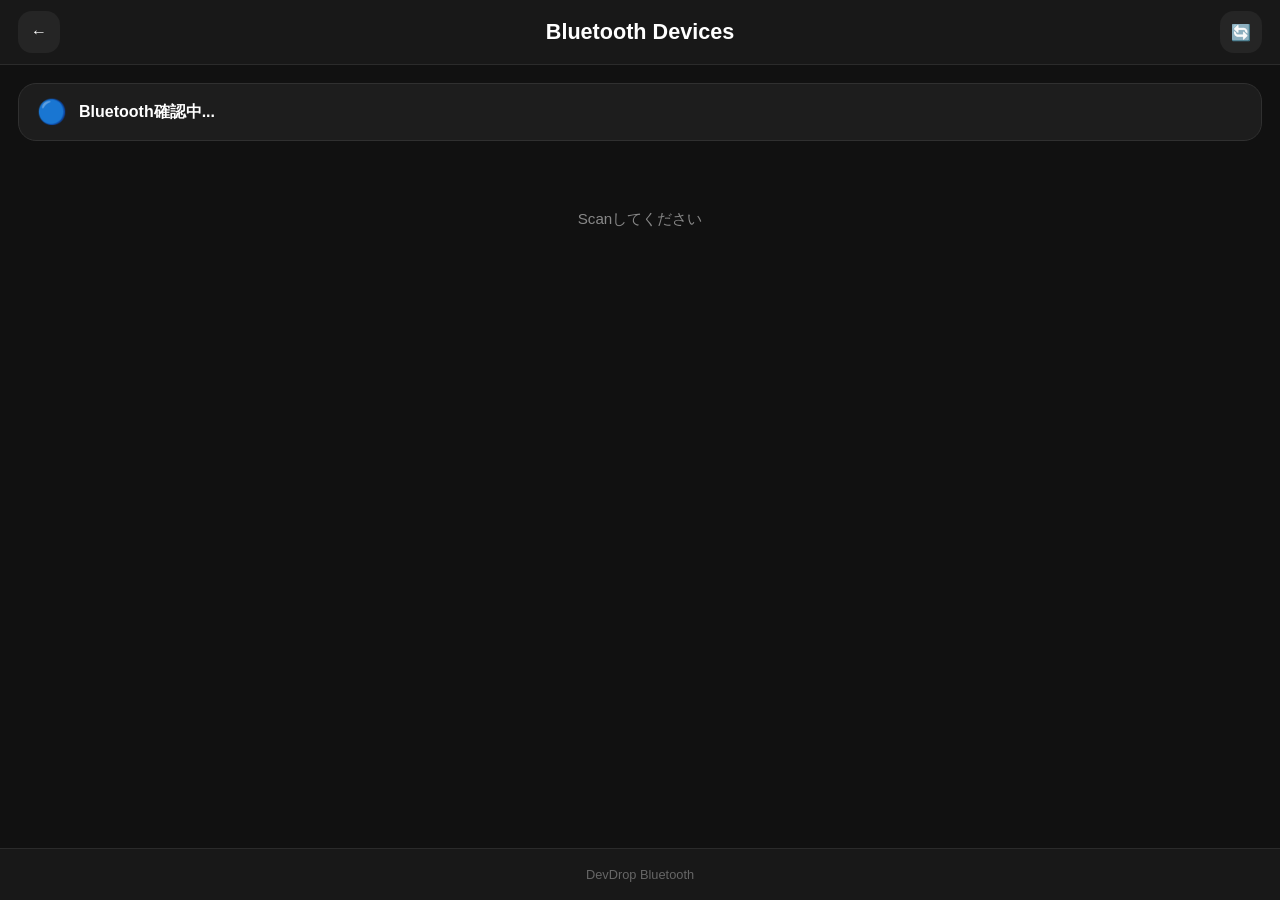
==== www/devices.html @ a8e8c197 "Create devices.html" ====
<!DOCTYPE html>
<html lang="ja">

<head>

    <meta charset="UTF-8">

    <meta name="viewport"
          content="width=device-width,initial-scale=1.0,user-scalable=no">

    <title>DevDrop - Devices</title>

    <link rel="stylesheet" href="css/style.css">
    <link rel="stylesheet" href="css/devices.css">
    <link rel="stylesheet" href="css/loadingDialog.css">

</head>

<body>

<div id="devices-screen">

    <!-- ==========================
         Header
    ========================== -->

    <header class="devices-header">

        <button id="back-btn">

            ←

        </button>

        <h1>

            Bluetooth Devices

        </h1>

        <button id="scan-btn">

            🔄

        </button>

    </header>

    <!-- ==========================
         Bluetooth Status
    ========================== -->

    <section id="bluetooth-status">

        <span id="bt-icon">

            🔵

        </span>

        <span id="bt-text">

            Bluetooth確認中...

        </span>

    </section>

    <!-- ==========================
         Device List
    ========================== -->

    <main id="device-list">

        <div class="loading">

            Scanしてください

        </div>

    </main>

    <!-- ==========================
         Footer
    ========================== -->

    <footer>

        DevDrop Bluetooth

    </footer>

</div>

<!-- ==========================
     Scripts
========================== -->

<script src="cordova.js"></script>

<script src="api/bluetoothAPI.js"></script>
<script src="api/bluetoothPermissionAPI.js"></script>

<script src="api/fileAPI.js"></script>
<script src="api/transferAPI.js"></script>
<script src="api/deviceAPI.js"></script>
<script src="api/historyAPI.js"></script>

<script src="api/coreAPI.js"></script>

<script src="js/connectDialog.js"></script>

<script src="js/loadingDialog.js"></script>

<script src="js/devices.js"></script>

</body>

</html>
---- www/css/style.css ----
/* =========================
   DevDrop v0.1
========================= */

*{
    margin:0;
    padding:0;
    box-sizing:border-box;
    font-family:"Segoe UI",sans-serif;
}

body{

    background:#111111;
    color:#ffffff;

    width:100vw;
    height:100vh;

    display:flex;
    justify-content:center;
    align-items:center;

}

/* =========================
   Main
========================= */

#app{

    width:100%;
    max-width:420px;
    height:100vh;

    display:flex;
    flex-direction:column;

    background:#181818;

}

/* =========================
   Header
========================= */

header{

    padding:30px 20px;

    text-align:center;

    border-bottom:1px solid #2b2b2b;

}

header h1{

    font-size:2rem;

    font-weight:700;

}

.version{

    margin-top:8px;

    color:#888;

    font-size:.9rem;

}

/* =========================
   Home
========================= */

#home{

    flex:1;

    padding:25px;

    display:grid;

    grid-template-columns:1fr 1fr;

    gap:18px;

}

/* =========================
   Button
========================= */

.menu-btn{

    background:#202020;

    border:none;

    border-radius:20px;

    color:white;

    cursor:pointer;

    display:flex;

    flex-direction:column;

    justify-content:center;

    align-items:center;

    gap:12px;

    transition:.2s;

    min-height:150px;

}

.menu-btn:hover{

    background:#2d2d2d;

}

.menu-btn:active{

    transform:scale(.97);

}

.menu-btn{

    font-size:3rem;

}

.menu-btn span{

    font-size:1rem;

    font-weight:600;

}

/* =========================
   Footer
========================= */

footer{

    height:55px;

    display:flex;

    justify-content:center;

    align-items:center;

    border-top:1px solid #2b2b2b;

    color:#777;

    font-size:.85rem;

}

/* =========================
   Responsive
========================= */

@media(max-width:500px){

    #home{

        gap:14px;

        padding:16px;

    }

    .menu-btn{

        min-height:130px;

    }

}
---- www/css/devices.css ----
/* =====================================
   DevDrop v0.1
   Devices
===================================== */

#devices-screen{

    width:100%;
    height:100vh;

    background:#111111;

    display:flex;
    flex-direction:column;

    color:#ffffff;

}

/* ==========================
   Header
========================== */

.devices-header{

    height:65px;

    display:flex;

    align-items:center;

    justify-content:space-between;

    padding:0 18px;

    background:#181818;

    border-bottom:1px solid #2b2b2b;

}

.devices-header h1{

    font-size:1.35rem;

    font-weight:700;

}

.devices-header button{

    width:42px;
    height:42px;

    border:none;

    border-radius:14px;

    background:#252525;

    color:white;

    font-size:1rem;

    cursor:pointer;

    transition:.2s;

}

.devices-header button:hover{

    background:#323232;

}

.devices-header button:active{

    transform:scale(.94);

}

/* ==========================
   Bluetooth Status
========================== */

#bluetooth-status{

    margin:18px;

    padding:14px 18px;

    border-radius:18px;

    background:#1d1d1d;

    display:flex;

    align-items:center;

    gap:12px;

    border:1px solid #303030;

}

#bt-icon{

    font-size:1.5rem;

}

#bt-text{

    font-size:1rem;

    font-weight:600;

}

/* ==========================
   Device List
========================== */

#device-list{

    flex:1;

    overflow-y:auto;

    padding:0 18px 18px;

}

/* ==========================
   Device Card
========================== */

.device-item{

    background:#1e1e1e;

    border-radius:20px;

    border:1px solid #2e2e2e;

    padding:18px;

    margin-bottom:16px;

    transition:.25s;

}

.device-item:hover{

    transform:translateY(-2px);

    background:#252525;

}

.device-name{

    font-size:1.05rem;

    font-weight:700;

}

.device-address{

    margin-top:6px;

    color:#9a9a9a;

    font-size:.82rem;

    word-break:break-all;

}

/* Bluetooth Signal */

.device-signal{

    margin-top:10px;

    font-size:.82rem;

    color:#69ff97;

}

/* Status */

.device-status{

    margin-top:6px;

    font-size:.8rem;

    color:#aaaaaa;

}

/* ==========================
   Connect Button
========================== */

.connect-btn{

    margin-top:16px;

    width:100%;

    height:44px;

    border:none;

    border-radius:14px;

    background:#ffffff;

    color:#111111;

    font-weight:bold;

    cursor:pointer;

    transition:.2s;

}

.connect-btn:hover{

    background:#dddddd;

}

.connect-btn:active{

    transform:scale(.98);

}

/* ==========================
   Loading
========================== */

.loading{

    display:flex;

    justify-content:center;

    align-items:center;

    height:120px;

    color:#888888;

    font-size:.95rem;

}

/* ==========================
   Footer
========================== */

footer{

    height:52px;

    display:flex;

    justify-content:center;

    align-items:center;

    background:#181818;

    border-top:1px solid #2b2b2b;

    color:#666666;

    font-size:.8rem;

}

/* ==========================
   ScrollBar
========================== */

#device-list::-webkit-scrollbar{

    width:6px;

}

#device-list::-webkit-scrollbar-thumb{

    background:#3d3d3d;

    border-radius:20px;

}
---- www/css/loadingDialog.css ----
/* =====================================
   DevDrop
   Loading Dialog
===================================== */

/* ==========================
   Overlay
========================== */

.loading-overlay{

    position:fixed;

    top:0;
    left:0;

    width:100%;
    height:100%;

    display:flex;

    justify-content:center;

    align-items:center;

    background:rgba(0,0,0,.55);

    backdrop-filter:blur(10px);

    z-index:99999;

    animation:fadeIn .2s ease;

}

/* ==========================
   Dialog
========================== */

.loading-dialog{

    width:90%;
    max-width:340px;

    padding:28px;

    border-radius:28px;

    background:#1d1d1d;

    border:1px solid #343434;

    text-align:center;

    color:#ffffff;

    box-shadow:
        0 15px 40px rgba(0,0,0,.45);

    animation:dialogIn .25s ease;

}

/* ==========================
   Spinner
========================== */

.loading-spinner{

    width:72px;
    height:72px;

    margin:auto;

    border-radius:50%;

    border:5px solid #333333;

    border-top:5px solid #ffffff;

    animation:spin 1s linear infinite;

}

/* ==========================
   Title
========================== */

.loading-dialog h2{

    margin-top:24px;

    margin-bottom:10px;

    font-size:1.35rem;

    font-weight:700;

}

/* ==========================
   Message
========================== */

.loading-dialog p{

    color:#9f9f9f;

    font-size:.92rem;

    margin-bottom:26px;

}

/* ==========================
   Cancel Button
========================== */

#loading-cancel{

    width:100%;

    height:46px;

    border:none;

    border-radius:16px;

    background:#ffffff;

    color:#111111;

    font-size:.95rem;

    font-weight:bold;

    cursor:pointer;

    transition:.2s;

}

#loading-cancel:hover{

    background:#e5e5e5;

}

#loading-cancel:active{

    transform:scale(.97);

}

/* ==========================
   Animation
========================== */

@keyframes spin{

    from{

        transform:rotate(0deg);

    }

    to{

        transform:rotate(360deg);

    }

}

@keyframes fadeIn{

    from{

        opacity:0;

    }

    to{

        opacity:1;

    }

}

@keyframes dialogIn{

    from{

        opacity:0;

        transform:scale(.9);

    }

    to{

        opacity:1;

        transform:scale(1);

    }

}
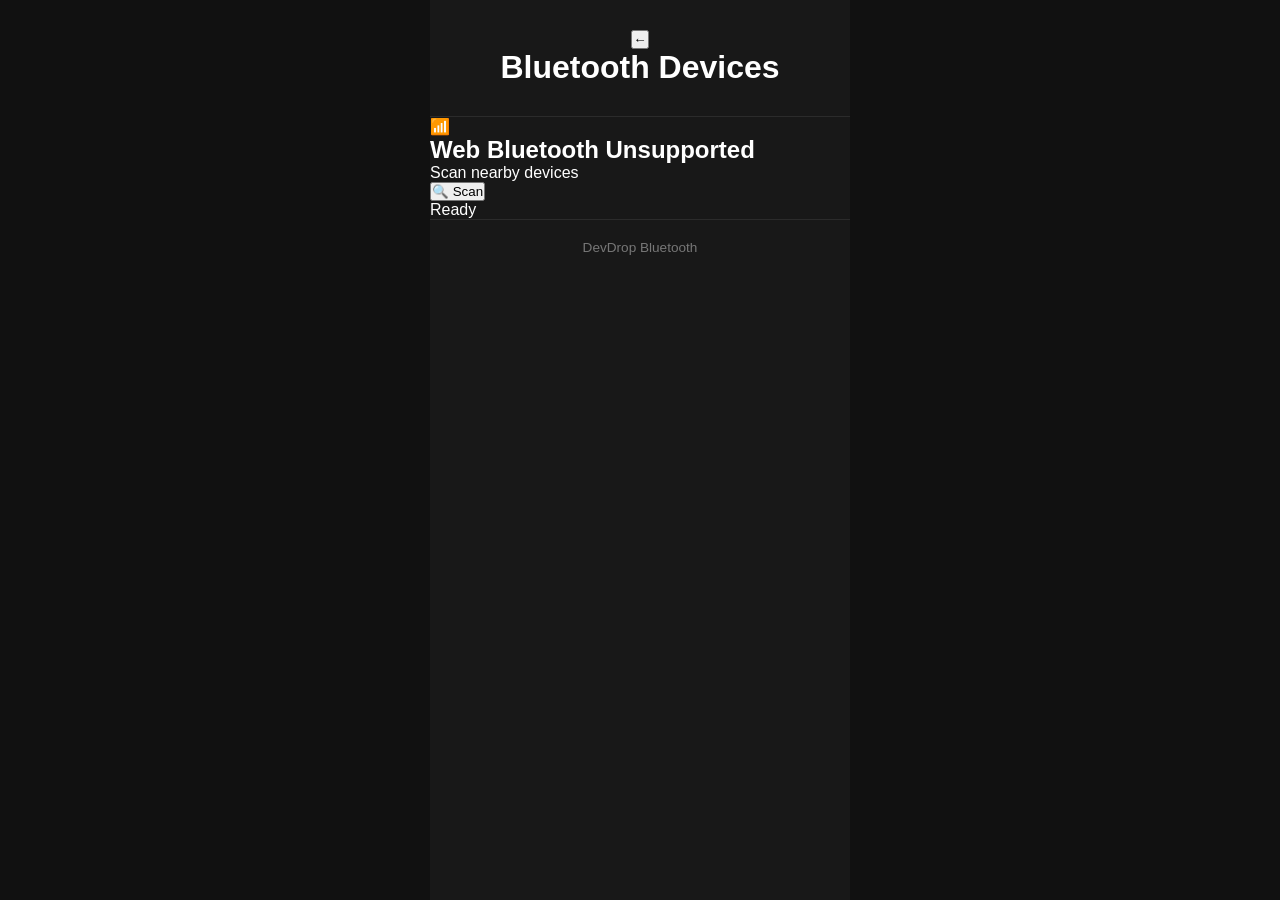
==== commit 96f81fc4: "Update devices.html" ====
--- a/www/devices.html
+++ b/www/devices.html
@@ -3,114 +3,193 @@
 
 <head>
 
-    <meta charset="UTF-8">
+<meta charset="UTF-8">
 
-    <meta name="viewport"
-          content="width=device-width,initial-scale=1.0,user-scalable=no">
+<meta name="viewport"
+content="width=device-width,initial-scale=1.0,user-scalable=no">
 
-    <title>DevDrop - Devices</title>
+<title>DevDrop Bluetooth</title>
 
-    <link rel="stylesheet" href="css/style.css">
-    <link rel="stylesheet" href="css/devices.css">
-    <link rel="stylesheet" href="css/loadingDialog.css">
+<link rel="stylesheet" href="css/style.css">
+<link rel="stylesheet" href="css/device.css">
 
 </head>
 
 <body>
 
-<div id="devices-screen">
+<div id="app">
 
-    <!-- ==========================
-         Header
-    ========================== -->
+<!-- ==========================
+Header
+========================== -->
 
-    <header class="devices-header">
+<header class="page-header">
 
-        <button id="back-btn">
+    <button id="back-btn">
 
-            ←
+        ←
 
-        </button>
+    </button>
 
-        <h1>
+    <h1 id="page-title">
 
-            Bluetooth Devices
+        Bluetooth Devices
 
-        </h1>
+    </h1>
 
-        <button id="scan-btn">
+</header>
 
-            🔄
+<!-- ==========================
+Device Screen
+========================== -->
 
-        </button>
+<main
+id="device-screen">
 
-    </header>
+<section class="status-card">
 
-    <!-- ==========================
-         Bluetooth Status
-    ========================== -->
+    <div class="status-icon">
 
-    <section id="bluetooth-status">
+        📶
 
-        <span id="bt-icon">
+    </div>
 
-            🔵
+    <div>
 
-        </span>
+        <h2 id="bt-text">
 
-        <span id="bt-text">
+            Bluetooth
 
-            Bluetooth確認中...
+        </h2>
 
-        </span>
+        <p>
 
-    </section>
+            Scan nearby devices
 
-    <!-- ==========================
-         Device List
-    ========================== -->
+        </p>
 
-    <main id="device-list">
+    </div>
 
-        <div class="loading">
+</section>
 
-            Scanしてください
+<div class="action-bar">
 
-        </div>
+    <button id="scan-btn">
 
-    </main>
+        🔍 Scan
 
-    <!-- ==========================
-         Footer
-    ========================== -->
-
-    <footer>
-
-        DevDrop Bluetooth
-
-    </footer>
+    </button>
 
 </div>
 
+<div id="device-list">
+
+    <div class="loading">
+
+        Ready
+
+    </div>
+
+</div>
+
+</main>
+
 <!-- ==========================
-     Scripts
+Service Screen
 ========================== -->
+
+<main
+id="service-screen"
+
+style="display:none;">
+
+<section class="status-card">
+
+    <div class="status-icon">
+
+        🔗
+
+    </div>
+
+    <div>
+
+        <h2>
+
+            Connected
+
+        </h2>
+
+        <p>
+
+            Service Discovery
+
+        </p>
+
+    </div>
+
+</section>
+
+<div id="service-list">
+
+</div>
+
+</main>
+
+<!-- ==========================
+Characteristic Screen
+========================== -->
+
+<main
+id="characteristic-screen"
+
+style="display:none;">
+
+<section class="status-card">
+
+    <div class="status-icon">
+
+        🔷
+
+    </div>
+
+    <div>
+
+        <h2 id="service-name">
+
+            Service
+
+        </h2>
+
+        <p id="service-uuid">
+
+        </p>
+
+    </div>
+
+</section>
+
+<div id="characteristic-list">
+
+</div>
+
+</main>
+
+<!-- ==========================
+Footer
+========================== -->
+
+<footer>
+
+    DevDrop Bluetooth
+
+</footer>
+
+</div>
 
 <script src="cordova.js"></script>
 
 <script src="api/bluetoothAPI.js"></script>
-<script src="api/bluetoothPermissionAPI.js"></script>
-
-<script src="api/fileAPI.js"></script>
-<script src="api/transferAPI.js"></script>
-<script src="api/deviceAPI.js"></script>
-<script src="api/historyAPI.js"></script>
-
 <script src="api/coreAPI.js"></script>
-
-<script src="js/connectDialog.js"></script>
-
-<script src="js/loadingDialog.js"></script>
 
 <script src="js/devices.js"></script>
 
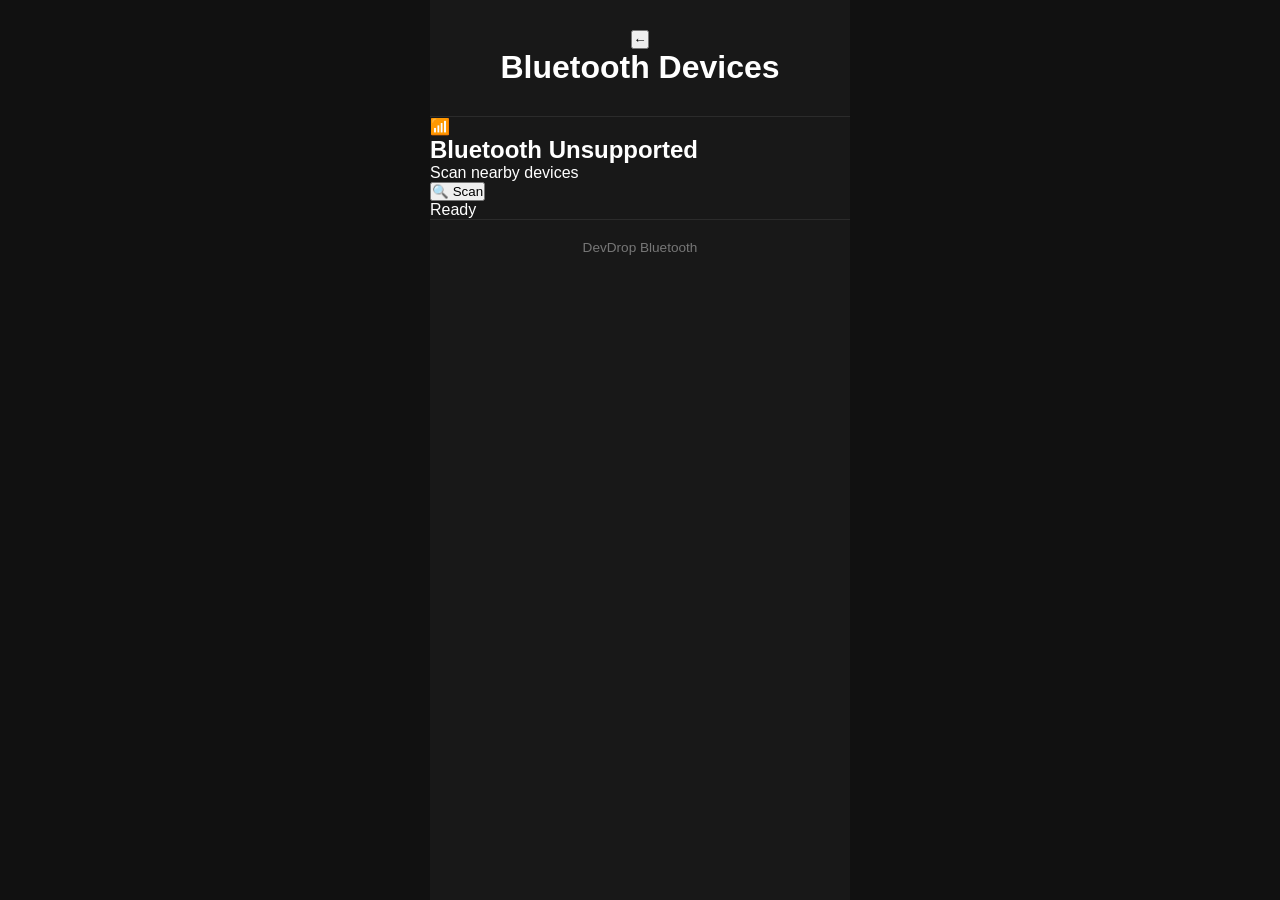
==== commit 54f4f478: "Update devices.html" ====
--- a/www/devices.html
+++ b/www/devices.html
@@ -23,8 +23,8 @@
 Header
 ========================== -->
 
-<header class="page-header">
-
+<header class="devices-header">
+    
     <button id="back-btn">
 
         ←
@@ -46,10 +46,10 @@
 <main
 id="device-screen">
 
-<section class="status-card">
-
-    <div class="status-icon">
-
+<section id="bluetooth-status">
+    
+    <div id="bt-icon">
+        
         📶
 
     </div>
@@ -72,7 +72,7 @@
 
 </section>
 
-<div class="action-bar">
+<div>
 
     <button id="scan-btn">
 
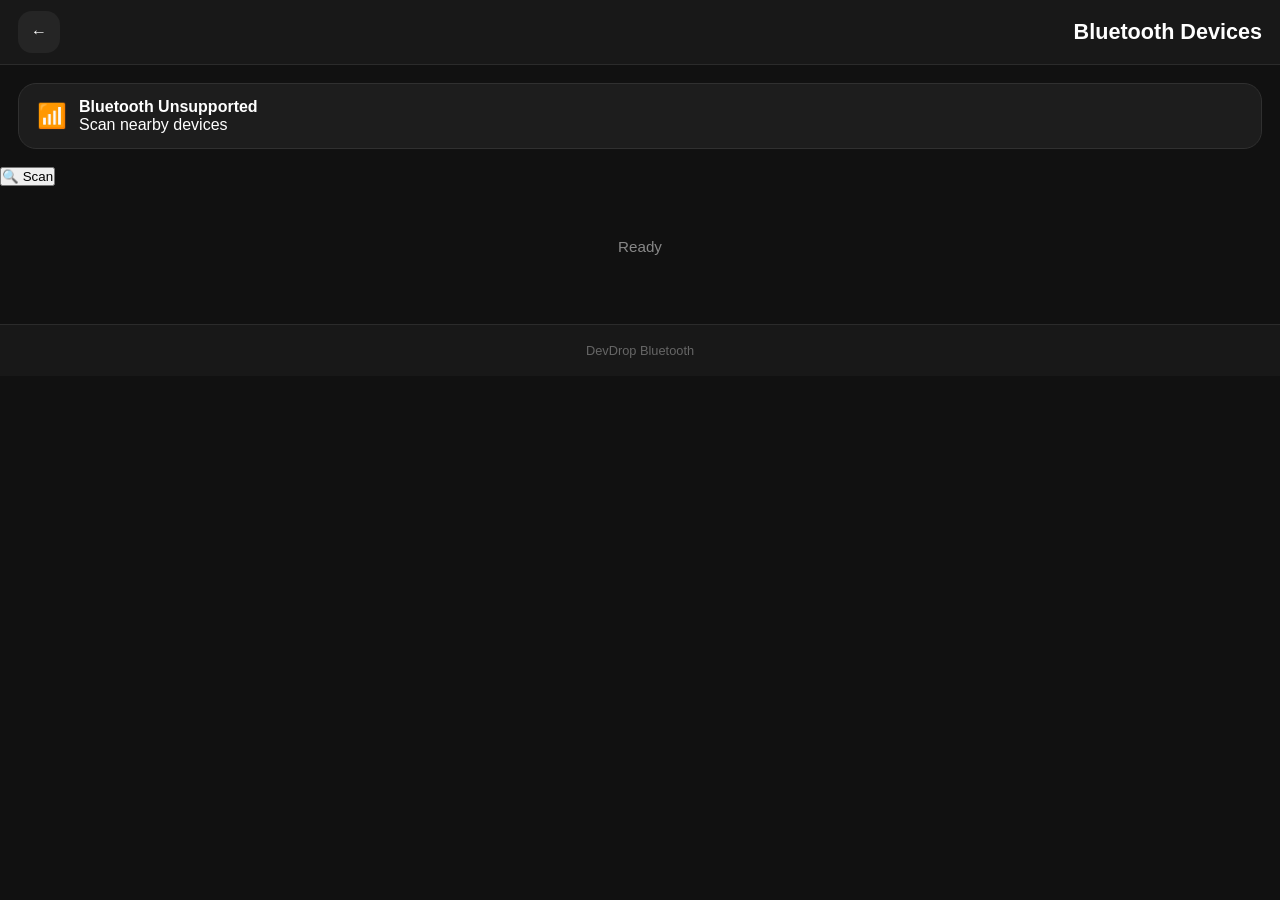
==== commit 43c81fc4: "Update devices.html" ====
--- a/www/devices.html
+++ b/www/devices.html
@@ -11,121 +11,108 @@
 <title>DevDrop Bluetooth</title>
 
 <link rel="stylesheet" href="css/style.css">
-<link rel="stylesheet" href="css/device.css">
+<link rel="stylesheet" href="css/devices.css">
 
 </head>
 
 <body>
 
-<div id="app">
-
-<!-- ==========================
-Header
-========================== -->
+<div id="devices-screen">
 
 <header class="devices-header">
-    
-    <button id="back-btn">
 
-        ←
+<button id="back-btn">←</button>
 
-    </button>
+<h1 id="page-title">
 
-    <h1 id="page-title">
+Bluetooth Devices
 
-        Bluetooth Devices
-
-    </h1>
+</h1>
 
 </header>
 
-<!-- ==========================
-Device Screen
-========================== -->
+<!-- Device -->
 
 <main
 id="device-screen">
 
 <section id="bluetooth-status">
-    
-    <div id="bt-icon">
-        
-        📶
 
-    </div>
+<div id="bt-icon">
 
-    <div>
+📶
 
-        <h2 id="bt-text">
+</div>
 
-            Bluetooth
+<div>
 
-        </h2>
+<h2 id="bt-text">
 
-        <p>
+Bluetooth Ready
 
-            Scan nearby devices
+</h2>
 
-        </p>
+<p>
 
-    </div>
+Scan nearby devices
+
+</p>
+
+</div>
 
 </section>
 
-<div>
+<div class="action-bar">
 
-    <button id="scan-btn">
+<button id="scan-btn">
 
-        🔍 Scan
+🔍 Scan
 
-    </button>
+</button>
 
 </div>
 
 <div id="device-list">
 
-    <div class="loading">
+<div class="loading">
 
-        Ready
+Ready
 
-    </div>
+</div>
 
 </div>
 
 </main>
 
-<!-- ==========================
-Service Screen
-========================== -->
+<!-- Services -->
 
 <main
 id="service-screen"
-
 style="display:none;">
 
-<section class="status-card">
+<section class="service-status">
 
-    <div class="status-icon">
+<div class="service-icon">
 
-        🔗
+🔗
 
-    </div>
+</div>
 
-    <div>
+<div>
 
-        <h2>
+<h2>
 
-            Connected
+Connected
 
-        </h2>
+</h2>
 
-        <p>
+<p>
 
-            Service Discovery
+Primary Services
 
-        </p>
+</p>
 
-    </div>
+</div>
 
 </section>
 
@@ -135,36 +122,33 @@
 
 </main>
 
-<!-- ==========================
-Characteristic Screen
-========================== -->
+<!-- Characteristics -->
 
 <main
 id="characteristic-screen"
-
 style="display:none;">
 
-<section class="status-card">
+<section class="characteristic-status">
 
-    <div class="status-icon">
+<div class="service-icon">
 
-        🔷
+🔷
 
-    </div>
+</div>
 
-    <div>
+<div>
 
-        <h2 id="service-name">
+<h2 id="service-name">
 
-            Service
+Bluetooth Service
 
-        </h2>
+</h2>
 
-        <p id="service-uuid">
+<p id="service-uuid">
 
-        </p>
+</p>
 
-    </div>
+</div>
 
 </section>
 
@@ -174,13 +158,9 @@
 
 </main>
 
-<!-- ==========================
-Footer
-========================== -->
-
 <footer>
 
-    DevDrop Bluetooth
+DevDrop Bluetooth
 
 </footer>
 
--- a/www/css/devices.css
+++ b/www/css/devices.css
@@ -0,0 +1,307 @@
+/* =====================================
+   DevDrop v0.1
+   Devices
+===================================== */
+
+#devices-screen{
+
+    width:100%;
+    height:100vh;
+
+    background:#111111;
+
+    display:flex;
+    flex-direction:column;
+
+    color:#ffffff;
+
+}
+
+/* ==========================
+   Header
+========================== */
+
+.devices-header{
+
+    height:65px;
+
+    display:flex;
+
+    align-items:center;
+
+    justify-content:space-between;
+
+    padding:0 18px;
+
+    background:#181818;
+
+    border-bottom:1px solid #2b2b2b;
+
+}
+
+.devices-header h1{
+
+    font-size:1.35rem;
+
+    font-weight:700;
+
+}
+
+.devices-header button{
+
+    width:42px;
+    height:42px;
+
+    border:none;
+
+    border-radius:14px;
+
+    background:#252525;
+
+    color:white;
+
+    font-size:1rem;
+
+    cursor:pointer;
+
+    transition:.2s;
+
+}
+
+.devices-header button:hover{
+
+    background:#323232;
+
+}
+
+.devices-header button:active{
+
+    transform:scale(.94);
+
+}
+
+/* ==========================
+   Bluetooth Status
+========================== */
+
+#bluetooth-status{
+
+    margin:18px;
+
+    padding:14px 18px;
+
+    border-radius:18px;
+
+    background:#1d1d1d;
+
+    display:flex;
+
+    align-items:center;
+
+    gap:12px;
+
+    border:1px solid #303030;
+
+}
+
+#bt-icon{
+
+    font-size:1.5rem;
+
+}
+
+#bt-text{
+
+    font-size:1rem;
+
+    font-weight:600;
+
+}
+
+/* ==========================
+   Device List
+========================== */
+
+#device-list{
+
+    flex:1;
+
+    overflow-y:auto;
+
+    padding:0 18px 18px;
+
+}
+
+/* ==========================
+   Device Card
+========================== */
+
+.device-item{
+
+    background:#1e1e1e;
+
+    border-radius:20px;
+
+    border:1px solid #2e2e2e;
+
+    padding:18px;
+
+    margin-bottom:16px;
+
+    transition:.25s;
+
+}
+
+.device-item:hover{
+
+    transform:translateY(-2px);
+
+    background:#252525;
+
+}
+
+.device-name{
+
+    font-size:1.05rem;
+
+    font-weight:700;
+
+}
+
+.device-address{
+
+    margin-top:6px;
+
+    color:#9a9a9a;
+
+    font-size:.82rem;
+
+    word-break:break-all;
+
+}
+
+/* Bluetooth Signal */
+
+.device-signal{
+
+    margin-top:10px;
+
+    font-size:.82rem;
+
+    color:#69ff97;
+
+}
+
+/* Status */
+
+.device-status{
+
+    margin-top:6px;
+
+    font-size:.8rem;
+
+    color:#aaaaaa;
+
+}
+
+/* ==========================
+   Connect Button
+========================== */
+
+.connect-btn{
+
+    margin-top:16px;
+
+    width:100%;
+
+    height:44px;
+
+    border:none;
+
+    border-radius:14px;
+
+    background:#ffffff;
+
+    color:#111111;
+
+    font-weight:bold;
+
+    cursor:pointer;
+
+    transition:.2s;
+
+}
+
+.connect-btn:hover{
+
+    background:#dddddd;
+
+}
+
+.connect-btn:active{
+
+    transform:scale(.98);
+
+}
+
+/* ==========================
+   Loading
+========================== */
+
+.loading{
+
+    display:flex;
+
+    justify-content:center;
+
+    align-items:center;
+
+    height:120px;
+
+    color:#888888;
+
+    font-size:.95rem;
+
+}
+
+/* ==========================
+   Footer
+========================== */
+
+footer{
+
+    height:52px;
+
+    display:flex;
+
+    justify-content:center;
+
+    align-items:center;
+
+    background:#181818;
+
+    border-top:1px solid #2b2b2b;
+
+    color:#666666;
+
+    font-size:.8rem;
+
+}
+
+/* ==========================
+   ScrollBar
+========================== */
+
+#device-list::-webkit-scrollbar{
+
+    width:6px;
+
+}
+
+#device-list::-webkit-scrollbar-thumb{
+
+    background:#3d3d3d;
+
+    border-radius:20px;
+
+}
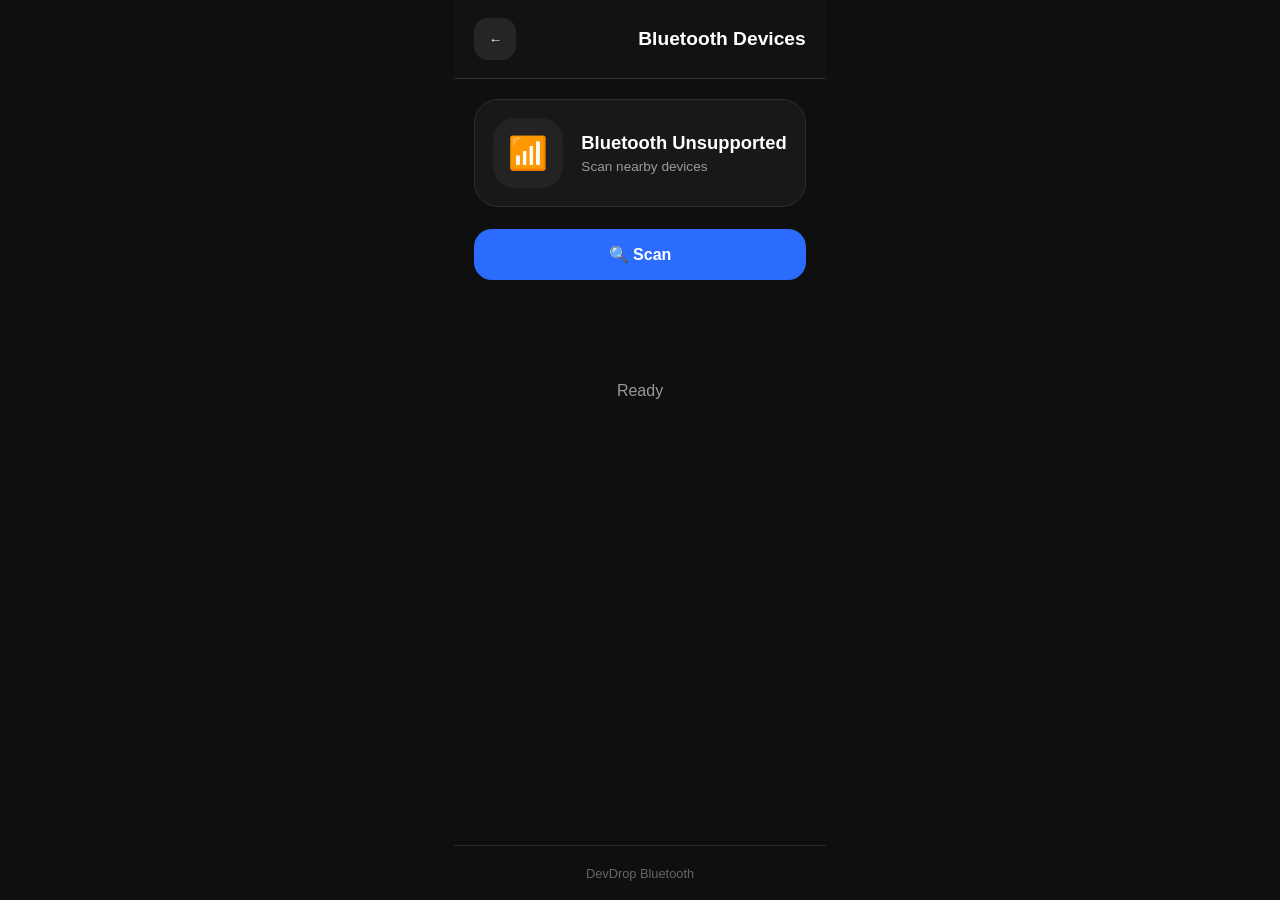
==== commit 4359fe1b: "Update devices.html" ====
--- a/www/devices.html
+++ b/www/devices.html
@@ -169,6 +169,8 @@
 <script src="cordova.js"></script>
 
 <script src="api/bluetoothAPI.js"></script>
+<script src="api/uuidAPI.js"></script>
+<script src="js/devices.js"></script>
 <script src="api/coreAPI.js"></script>
 
 <script src="js/devices.js"></script>
--- a/www/css/devices.css
+++ b/www/css/devices.css
@@ -1,307 +1,495 @@
 /* =====================================
-   DevDrop v0.1
-   Devices
+   DevDrop v0.2
+   devices.css
 ===================================== */
 
+*{
+
+    margin:0;
+
+    padding:0;
+
+    box-sizing:border-box;
+
+}
+
+body{
+
+    background:#0f0f10;
+
+    color:#fff;
+
+    font-family:
+        -apple-system,
+        BlinkMacSystemFont,
+        "Segoe UI",
+        sans-serif;
+
+    overflow-x:hidden;
+
+}
+
 #devices-screen{
 
+    min-height:100vh;
+
+    display:flex;
+
+    flex-direction:column;
+
+}
+
+/* ==========================
+   Header
+========================== */
+
+.devices-header{
+
+    position:sticky;
+
+    top:0;
+
+    z-index:100;
+
+    display:flex;
+
+    align-items:center;
+
+    justify-content:space-between;
+
+    padding:18px 20px;
+
+    background:rgba(20,20,20,.82);
+
+    backdrop-filter:blur(20px);
+
+    border-bottom:1px solid #303030;
+
+}
+
+.devices-header h1{
+
+    font-size:1.2rem;
+
+    font-weight:700;
+
+}
+
+.devices-header button{
+
+    width:42px;
+
+    height:42px;
+
+    border:none;
+
+    border-radius:14px;
+
+    background:#252525;
+
+    color:white;
+
+    cursor:pointer;
+
+    transition:.2s;
+
+}
+
+.devices-header button:hover{
+
+    background:#333;
+
+}
+
+.devices-header button:active{
+
+    transform:scale(.95);
+
+}
+
+/* ==========================
+   Main
+========================== */
+
+main{
+
+    flex:1;
+
+    padding:20px;
+
+    animation:fade .25s;
+
+}
+
+/* ==========================
+   Status Card
+========================== */
+
+#bluetooth-status,
+.service-status,
+.characteristic-status{
+
+    display:flex;
+
+    align-items:center;
+
+    gap:18px;
+
+    padding:18px;
+
+    margin-bottom:22px;
+
+    border-radius:24px;
+
+    background:#181818;
+
+    border:1px solid #2d2d2d;
+
+}
+
+#bt-icon,
+.service-icon{
+
+    width:70px;
+
+    height:70px;
+
+    border-radius:22px;
+
+    background:#232323;
+
+    display:flex;
+
+    align-items:center;
+
+    justify-content:center;
+
+    font-size:2rem;
+
+}
+
+#bluetooth-status h2,
+.service-status h2,
+.characteristic-status h2{
+
+    font-size:1.15rem;
+
+}
+
+#bluetooth-status p,
+.service-status p,
+.characteristic-status p{
+
+    margin-top:5px;
+
+    color:#9a9a9a;
+
+    font-size:.85rem;
+
+    word-break:break-all;
+
+}
+
+/* ==========================
+   Scan Button
+========================== */
+
+.action-bar{
+
+    margin-bottom:22px;
+
+}
+
+#scan-btn{
+
     width:100%;
-    height:100vh;
-
-    background:#111111;
-
-    display:flex;
+
+    padding:16px;
+
+    border:none;
+
+    border-radius:18px;
+
+    background:#2b6cff;
+
+    color:white;
+
+    font-size:1rem;
+
+    font-weight:600;
+
+    cursor:pointer;
+
+    transition:.2s;
+
+}
+
+#scan-btn:hover{
+
+    filter:brightness(1.08);
+
+}
+
+#scan-btn:active{
+
+    transform:scale(.98);
+
+}
+
+/* ==========================
+   Lists
+========================== */
+
+#device-list,
+#service-list,
+#characteristic-list{
+
+    display:flex;
+
     flex-direction:column;
 
-    color:#ffffff;
-
-}
-
-/* ==========================
-   Header
-========================== */
-
-.devices-header{
-
-    height:65px;
-
-    display:flex;
-
-    align-items:center;
-
-    justify-content:space-between;
-
-    padding:0 18px;
-
-    background:#181818;
-
-    border-bottom:1px solid #2b2b2b;
-
-}
-
-.devices-header h1{
-
-    font-size:1.35rem;
+    gap:16px;
+
+}
+
+/* ==========================
+   Cards
+========================== */
+
+.device-item,
+.service-item,
+.characteristic-item{
+
+    background:#1a1a1a;
+
+    border:1px solid #303030;
+
+    border-radius:22px;
+
+    padding:18px;
+
+    transition:.2s;
+
+}
+
+.device-item:hover,
+.service-item:hover,
+.characteristic-item:hover{
+
+    transform:translateY(-2px);
+
+    border-color:#4c4c4c;
+
+}
+
+.device-item:active,
+.service-item:active,
+.characteristic-item:active{
+
+    transform:scale(.98);
+
+}
+
+/* ==========================
+   Text
+========================== */
+
+.device-name,
+.service-name,
+.characteristic-name{
+
+    font-size:1rem;
 
     font-weight:700;
 
 }
 
-.devices-header button{
-
-    width:42px;
-    height:42px;
+.device-address,
+.service-uuid,
+.characteristic-uuid{
+
+    margin-top:8px;
+
+    color:#9c9c9c;
+
+    font-size:.82rem;
+
+    word-break:break-all;
+
+}
+
+/* ==========================
+   Properties
+========================== */
+
+.characteristic-properties{
+
+    display:flex;
+
+    flex-wrap:wrap;
+
+    gap:8px;
+
+    margin-top:16px;
+
+}
+
+.property{
+
+    padding:6px 12px;
+
+    border-radius:999px;
+
+    background:#303030;
+
+    font-size:.75rem;
+
+}
+
+.read{
+
+    background:#184e34;
+
+    color:#72ffb0;
+
+}
+
+.write{
+
+    background:#5b3d12;
+
+    color:#ffd27b;
+
+}
+
+.notify{
+
+    background:#173d60;
+
+    color:#79d1ff;
+
+}
+
+.indicate{
+
+    background:#4b225e;
+
+    color:#d5a6ff;
+
+}
+
+/* ==========================
+   Connect Button
+========================== */
+
+.connect-btn{
+
+    width:100%;
+
+    margin-top:16px;
+
+    padding:12px;
 
     border:none;
 
     border-radius:14px;
 
-    background:#252525;
+    background:#2b6cff;
 
     color:white;
 
-    font-size:1rem;
-
     cursor:pointer;
 
     transition:.2s;
 
 }
 
-.devices-header button:hover{
-
-    background:#323232;
-
-}
-
-.devices-header button:active{
-
-    transform:scale(.94);
-
-}
-
-/* ==========================
-   Bluetooth Status
-========================== */
-
-#bluetooth-status{
-
-    margin:18px;
-
-    padding:14px 18px;
-
-    border-radius:18px;
-
-    background:#1d1d1d;
-
-    display:flex;
-
-    align-items:center;
-
-    gap:12px;
-
-    border:1px solid #303030;
-
-}
-
-#bt-icon{
-
-    font-size:1.5rem;
-
-}
-
-#bt-text{
-
-    font-size:1rem;
-
-    font-weight:600;
-
-}
-
-/* ==========================
-   Device List
-========================== */
-
-#device-list{
-
-    flex:1;
-
-    overflow-y:auto;
-
-    padding:0 18px 18px;
-
-}
-
-/* ==========================
-   Device Card
-========================== */
-
-.device-item{
-
-    background:#1e1e1e;
+.connect-btn:hover{
+
+    filter:brightness(1.08);
+
+}
+
+.connect-btn:active{
+
+    transform:scale(.98);
+
+}
+
+/* ==========================
+   Loading
+========================== */
+
+.loading{
+
+    text-align:center;
+
+    padding:80px 20px;
+
+    color:#999;
+
+}
+
+/* ==========================
+   Footer
+========================== */
+
+footer{
+
+    text-align:center;
+
+    padding:18px;
+
+    color:#666;
+
+    font-size:.8rem;
+
+}
+
+/* ==========================
+   Animation
+========================== */
+
+@keyframes fade{
+
+    from{
+
+        opacity:0;
+
+        transform:translateY(10px);
+
+    }
+
+    to{
+
+        opacity:1;
+
+        transform:translateY(0);
+
+    }
+
+}
+
+/* ==========================
+   Scrollbar
+========================== */
+
+::-webkit-scrollbar{
+
+    width:8px;
+
+}
+
+::-webkit-scrollbar-thumb{
+
+    background:#3a3a3a;
 
     border-radius:20px;
 
-    border:1px solid #2e2e2e;
-
-    padding:18px;
-
-    margin-bottom:16px;
-
-    transition:.25s;
-
-}
-
-.device-item:hover{
-
-    transform:translateY(-2px);
-
-    background:#252525;
-
-}
-
-.device-name{
-
-    font-size:1.05rem;
-
-    font-weight:700;
-
-}
-
-.device-address{
-
-    margin-top:6px;
-
-    color:#9a9a9a;
-
-    font-size:.82rem;
-
-    word-break:break-all;
-
-}
-
-/* Bluetooth Signal */
-
-.device-signal{
-
-    margin-top:10px;
-
-    font-size:.82rem;
-
-    color:#69ff97;
-
-}
-
-/* Status */
-
-.device-status{
-
-    margin-top:6px;
-
-    font-size:.8rem;
-
-    color:#aaaaaa;
-
-}
-
-/* ==========================
-   Connect Button
-========================== */
-
-.connect-btn{
-
-    margin-top:16px;
-
-    width:100%;
-
-    height:44px;
-
-    border:none;
-
-    border-radius:14px;
-
-    background:#ffffff;
-
-    color:#111111;
-
-    font-weight:bold;
-
-    cursor:pointer;
-
-    transition:.2s;
-
-}
-
-.connect-btn:hover{
-
-    background:#dddddd;
-
-}
-
-.connect-btn:active{
-
-    transform:scale(.98);
-
-}
-
-/* ==========================
-   Loading
-========================== */
-
-.loading{
-
-    display:flex;
-
-    justify-content:center;
-
-    align-items:center;
-
-    height:120px;
-
-    color:#888888;
-
-    font-size:.95rem;
-
-}
-
-/* ==========================
-   Footer
-========================== */
-
-footer{
-
-    height:52px;
-
-    display:flex;
-
-    justify-content:center;
-
-    align-items:center;
-
-    background:#181818;
-
-    border-top:1px solid #2b2b2b;
-
-    color:#666666;
-
-    font-size:.8rem;
-
-}
-
-/* ==========================
-   ScrollBar
-========================== */
-
-#device-list::-webkit-scrollbar{
-
-    width:6px;
-
-}
-
-#device-list::-webkit-scrollbar-thumb{
-
-    background:#3d3d3d;
-
-    border-radius:20px;
-
-}
+}
+
+::-webkit-scrollbar-track{
+
+    background:transparent;
+
+}
